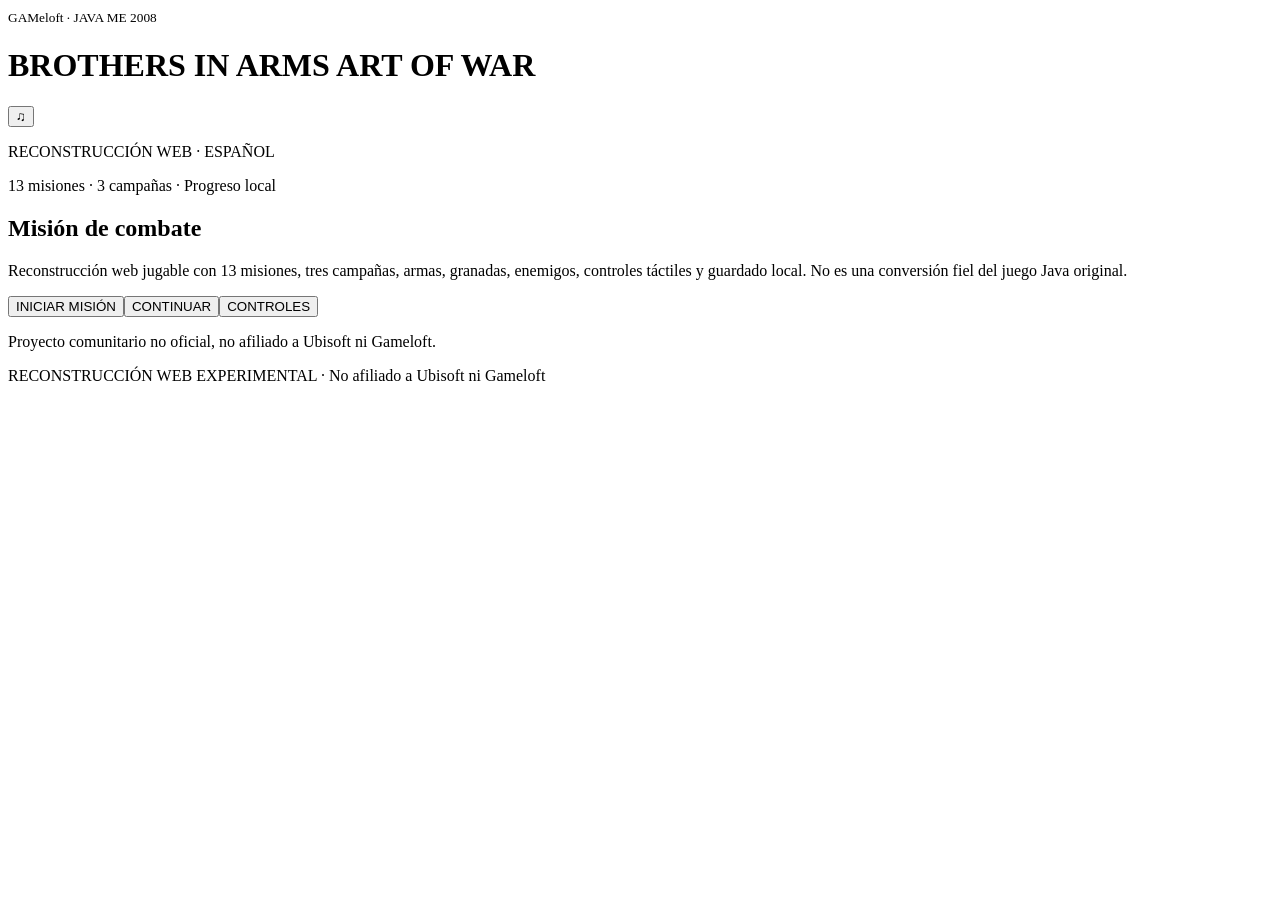
==== game/index.html @ 5413b887 "Add playable web game interface" ====
<!doctype html>
<html lang="es"><head><meta charset="utf-8"><meta name="viewport" content="width=device-width,initial-scale=1,maximum-scale=1,viewport-fit=cover,user-scalable=no"><meta name="theme-color" content="#111610"><meta name="description" content="Reconstrucción web experimental jugable de Brothers in Arms: Art of War."><title>Brothers in Arms: Art of War — Web</title><link rel="stylesheet" href="css/game.css"></head>
<body><main id="app"><header class="top"><div><small>GAMeloft · JAVA ME 2008</small><h1>BROTHERS IN ARMS <span>ART OF WAR</span></h1></div><button id="soundBtn" aria-label="Activar o desactivar sonido">♫</button></header>
<section id="menu" class="panel"><p class="eyebrow">RECONSTRUCCIÓN WEB · ESPAÑOL</p><p class="campaign-progress">13 misiones · 3 campañas · Progreso local</p><h2>Misión de combate</h2><p>Reconstrucción web jugable con 13 misiones, tres campañas, armas, granadas, enemigos, controles táctiles y guardado local. No es una conversión fiel del juego Java original.</p><div class="menu-actions"><button class="primary" id="startBtn">INICIAR MISIÓN</button><button id="continueBtn">CONTINUAR</button><button id="helpBtn">CONTROLES</button></div><div id="help" hidden><p><b>PC:</b> WASD/flechas para moverte · ratón para apuntar · clic/espacio disparar · R recargar · G granada · 1/2/3 cambiar arma · P/Esc pausa.</p><p><b>Móvil:</b> joystick izquierdo y botones de disparo, recarga, granada y arma.</p></div><p class="footnote">Proyecto comunitario no oficial, no afiliado a Ubisoft ni Gameloft.</p></section>
<section id="gameWrap" hidden><div class="hud"><div><span>OPERACIÓN</span><b id="missionName">Avance</b><small id="campaignName" class="campaign-label">CAMPAÑA</small></div><div><span>SALUD</span><b id="health">100</b></div><div><span>ARMA / MUNICIÓN</span><b id="ammo">30 / 30</b></div><div><span>OBJETIVO</span><b id="objective">Elimina a los enemigos</b></div><button id="pauseBtn">Ⅱ</button></div><div class="canvasbox"><canvas id="game" width="480" height="320" aria-label="Zona de juego"></canvas><div id="toast" class="toast" hidden></div><div id="pauseOverlay" class="overlay" hidden><div class="overlay-card"><h2>PAUSA</h2><button class="primary" id="resumeBtn">CONTINUAR</button><button id="restartBtn">REINICIAR MISIÓN</button><button id="exitBtn">SALIR AL MENÚ</button></div></div><div id="endOverlay" class="overlay" hidden><div class="overlay-card"><h2 id="endTitle">MISIÓN COMPLETADA</h2><p id="endText"></p><button class="primary" id="nextBtn">CONTINUAR</button><button id="menuBtn">MENÚ</button></div></div><div class="mobile-controls"><div id="stick" class="stick"><div id="knob" class="knob"></div></div><button id="fireBtn" class="fire">DISPARAR</button><button id="reloadBtn" class="reload">RECARGAR</button><button id="grenadeBtn" class="grenade">GRANADA <span id="grenadeCount">3</span></button><button id="weaponBtn" class="weapon">ARMA</button></div></div><div class="bottomline"><span id="statusText">Listo</span><span>GUARDADO LOCAL</span></div></section><footer>RECONSTRUCCIÓN WEB EXPERIMENTAL · No afiliado a Ubisoft ni Gameloft</footer></main><script src="js/main.js"></script></body></html>
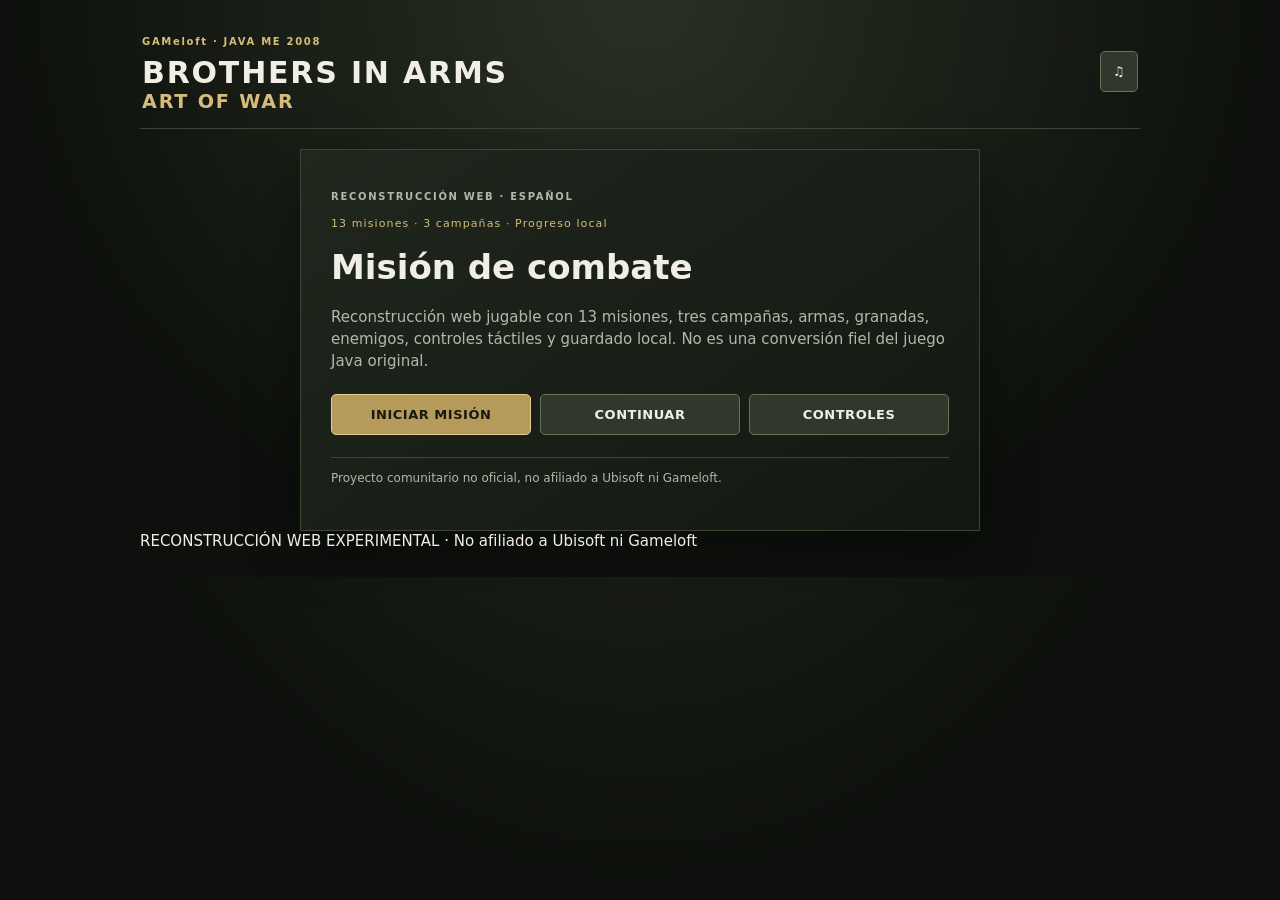
==== commit 427aad91: "Add gamepad controls help and frame limiter" ====
--- a/game/index.html
+++ b/game/index.html
@@ -1,5 +1,5 @@
 <!doctype html>
 <html lang="es"><head><meta charset="utf-8"><meta name="viewport" content="width=device-width,initial-scale=1,maximum-scale=1,viewport-fit=cover,user-scalable=no"><meta name="theme-color" content="#111610"><meta name="description" content="Reconstrucción web experimental jugable de Brothers in Arms: Art of War."><title>Brothers in Arms: Art of War — Web</title><link rel="stylesheet" href="css/game.css"></head>
 <body><main id="app"><header class="top"><div><small>GAMeloft · JAVA ME 2008</small><h1>BROTHERS IN ARMS <span>ART OF WAR</span></h1></div><button id="soundBtn" aria-label="Activar o desactivar sonido">♫</button></header>
-<section id="menu" class="panel"><p class="eyebrow">RECONSTRUCCIÓN WEB · ESPAÑOL</p><p class="campaign-progress">13 misiones · 3 campañas · Progreso local</p><h2>Misión de combate</h2><p>Reconstrucción web jugable con 13 misiones, tres campañas, armas, granadas, enemigos, controles táctiles y guardado local. No es una conversión fiel del juego Java original.</p><div class="menu-actions"><button class="primary" id="startBtn">INICIAR MISIÓN</button><button id="continueBtn">CONTINUAR</button><button id="helpBtn">CONTROLES</button></div><div id="help" hidden><p><b>PC:</b> WASD/flechas para moverte · ratón para apuntar · clic/espacio disparar · R recargar · G granada · 1/2/3 cambiar arma · P/Esc pausa.</p><p><b>Móvil:</b> joystick izquierdo y botones de disparo, recarga, granada y arma.</p></div><p class="footnote">Proyecto comunitario no oficial, no afiliado a Ubisoft ni Gameloft.</p></section>
-<section id="gameWrap" hidden><div class="hud"><div><span>OPERACIÓN</span><b id="missionName">Avance</b><small id="campaignName" class="campaign-label">CAMPAÑA</small></div><div><span>SALUD</span><b id="health">100</b></div><div><span>ARMA / MUNICIÓN</span><b id="ammo">30 / 30</b></div><div><span>OBJETIVO</span><b id="objective">Elimina a los enemigos</b></div><button id="pauseBtn">Ⅱ</button></div><div class="canvasbox"><canvas id="game" width="480" height="320" aria-label="Zona de juego"></canvas><div id="toast" class="toast" hidden></div><div id="pauseOverlay" class="overlay" hidden><div class="overlay-card"><h2>PAUSA</h2><button class="primary" id="resumeBtn">CONTINUAR</button><button id="restartBtn">REINICIAR MISIÓN</button><button id="exitBtn">SALIR AL MENÚ</button></div></div><div id="endOverlay" class="overlay" hidden><div class="overlay-card"><h2 id="endTitle">MISIÓN COMPLETADA</h2><p id="endText"></p><button class="primary" id="nextBtn">CONTINUAR</button><button id="menuBtn">MENÚ</button></div></div><div class="mobile-controls"><div id="stick" class="stick"><div id="knob" class="knob"></div></div><button id="fireBtn" class="fire">DISPARAR</button><button id="reloadBtn" class="reload">RECARGAR</button><button id="grenadeBtn" class="grenade">GRANADA <span id="grenadeCount">3</span></button><button id="weaponBtn" class="weapon">ARMA</button></div></div><div class="bottomline"><span id="statusText">Listo</span><span>GUARDADO LOCAL</span></div></section><footer>RECONSTRUCCIÓN WEB EXPERIMENTAL · No afiliado a Ubisoft ni Gameloft</footer></main><script src="js/main.js"></script></body></html>+<section id="menu" class="panel"><p class="eyebrow">RECONSTRUCCIÓN WEB · ESPAÑOL</p><p class="campaign-progress">13 misiones · 3 campañas · Progreso local</p><h2>Misión de combate</h2><p>Reconstrucción web jugable con 13 misiones, tres campañas, armas, granadas, enemigos, controles táctiles y guardado local. No es una conversión fiel del juego Java original.</p><div class="menu-actions"><button class="primary" id="startBtn">INICIAR MISIÓN</button><button id="continueBtn">CONTINUAR</button><button id="helpBtn">CONTROLES</button></div><div id="help" hidden><p><b>PC:</b> WASD/flechas para moverte · ratón para apuntar · clic/espacio disparar · R recargar · G granada · 1/2/3 cambiar arma · P/Esc pausa.</p><p><b>Móvil:</b> joystick izquierdo y botones de disparo, recarga, granada y arma.</p><p><b>Mando:</b> stick izquierdo o cruceta para moverte · stick derecho para apuntar · A disparar · B granada · X recargar · Y cambiar arma · LB/RB cambiar arma · Start pausar.</p><p id="controllerHelp" class="controller-help">Conecta un mando compatible antes o durante la partida.</p></div><p class="footnote">Proyecto comunitario no oficial, no afiliado a Ubisoft ni Gameloft.</p></section>
+<section id="gameWrap" hidden><div class="hud"><div><span>OPERACIÓN</span><b id="missionName">Avance</b><small id="campaignName" class="campaign-label">CAMPAÑA</small></div><div><span>SALUD</span><b id="health">100</b></div><div><span>ARMA / MUNICIÓN</span><b id="ammo">30 / 30</b></div><div><span>OBJETIVO</span><b id="objective">Elimina a los enemigos</b></div><button id="pauseBtn">Ⅱ</button></div><div class="canvasbox"><canvas id="game" width="480" height="320" aria-label="Zona de juego"></canvas><div id="toast" class="toast" hidden></div><div id="pauseOverlay" class="overlay" hidden><div class="overlay-card"><h2>PAUSA</h2><button class="primary" id="resumeBtn">CONTINUAR</button><button id="restartBtn">REINICIAR MISIÓN</button><button id="exitBtn">SALIR AL MENÚ</button></div></div><div id="endOverlay" class="overlay" hidden><div class="overlay-card"><h2 id="endTitle">MISIÓN COMPLETADA</h2><p id="endText"></p><button class="primary" id="nextBtn">CONTINUAR</button><button id="menuBtn">MENÚ</button></div></div><div class="mobile-controls"><div id="stick" class="stick"><div id="knob" class="knob"></div></div><button id="fireBtn" class="fire">DISPARAR</button><button id="reloadBtn" class="reload">RECARGAR</button><button id="grenadeBtn" class="grenade">GRANADA <span id="grenadeCount">3</span></button><button id="weaponBtn" class="weapon">ARMA</button></div></div><div class="bottomline"><span id="statusText">Listo</span><span>GUARDADO LOCAL</span></div></section><footer>RECONSTRUCCIÓN WEB EXPERIMENTAL · No afiliado a Ubisoft ni Gameloft</footer></main><script src="js/fps-gamepad.js"></script><script src="js/main.js"></script></body></html>
--- a/game/css/game.css
+++ b/game/css/game.css
@@ -0,0 +1 @@
+:root{color-scheme:dark;--bg:#111610;--panel:#1b2119;--line:#3b4635;--gold:#d5bc7c;--text:#f0eee5;--muted:#b3b8aa}*{box-sizing:border-box}html,body{margin:0;min-height:100%;background:radial-gradient(ellipse at top,#293023,#0d100c 70%);color:var(--text);font:15px/1.45 system-ui,-apple-system,sans-serif}body{padding:clamp(8px,2vw,24px)}button{font:700 13px system-ui;letter-spacing:.04em;color:var(--text);background:#30382b;border:1px solid #68725b;border-radius:5px;padding:12px;cursor:pointer;touch-action:manipulation}button:active{filter:brightness(1.25)}button.primary{background:#b59a5b;color:#171910;border-color:#e0cb93}#app{width:min(100%,1000px);margin:auto}.top{display:flex;align-items:center;justify-content:space-between;border-bottom:1px solid var(--line);padding:6px 2px 16px;margin-bottom:20px}.top small,.eyebrow{color:var(--gold);letter-spacing:.17em;font-size:10px;font-weight:800}.top h1{font-size:clamp(18px,4vw,30px);line-height:1.05;letter-spacing:.06em;margin:5px 0 0}.top h1 span{display:block;font-size:.64em;color:var(--gold);margin-top:4px}.panel{max-width:680px;margin:auto;background:linear-gradient(145deg,#20271d,#131711);border:1px solid var(--line);padding:clamp(16px,4vw,30px);box-shadow:0 18px 50px #0006}.panel h2{font-size:clamp(22px,4vw,34px);margin:5px 0 8px}.panel p{color:var(--muted)}.menu-actions{display:flex;gap:9px;flex-wrap:wrap;margin:22px 0}.menu-actions button{flex:1;min-width:130px}.footnote{font-size:12px;border-top:1px solid var(--line);padding-top:12px}.campaign-progress{font-size:11px!important;letter-spacing:.1em;color:var(--gold)!important}.hud{display:grid;grid-template-columns:1fr auto auto 1.6fr auto;align-items:center;gap:12px;padding:10px;background:#20271e;border:1px solid var(--line);border-bottom:0}.hud div{min-width:0}.hud span{display:block;font-size:9px;color:var(--gold);letter-spacing:.1em;font-weight:800}.hud b{font-size:12px;white-space:nowrap}.campaign-label{display:block;font-size:9px;color:#a5ad98}.canvasbox{position:relative;background:#151b13;border:1px solid var(--line);overflow:hidden;touch-action:none}.canvasbox canvas{display:block;width:100%;height:auto;aspect-ratio:3/2;image-rendering:pixelated}.bottomline{display:flex;justify-content:space-between;gap:12px;color:var(--muted);font-size:10px;padding:10px 2px}.overlay{position:absolute;inset:0;background:#090c09d9;display:grid;place-items:center;padding:16px}.overlay-card{width:min(100%,320px);padding:24px;background:#1b2119;border:1px solid #667257;text-align:center}.overlay-card button{display:block;width:100%;margin-top:10px}.toast{position:absolute;top:12px;left:50%;transform:translateX(-50%);background:#171d16ef;border:1px solid var(--gold);padding:8px 12px;font-size:12px}.mobile-controls{display:none;position:absolute;inset:auto 0 0;justify-content:space-between;align-items:end;padding:12px;pointer-events:none;gap:8px}.stick{width:100px;height:100px;border-radius:50%;border:2px solid #e7e6d766;background:#151b1399;position:relative;pointer-events:auto;touch-action:none;flex-shrink:0}.knob{width:42px;height:42px;border-radius:50%;position:absolute;left:27px;top:27px;background:#c7c9b9aa;border:1px solid #fff9}.fire,.reload{pointer-events:auto;border-radius:50%;height:66px;width:66px;padding:5px;background:#6c3028dd;border-color:#d99a82;font-size:10px}.reload{height:52px;width:52px;background:#454c37dd;position:absolute;right:18px;bottom:86px}.grenade,.weapon{pointer-events:auto;position:absolute;right:82px;bottom:10px;width:60px;height:48px;padding:4px;background:#51563bdd;font-size:9px}.weapon{right:148px;background:#343d31dd}.grenade span{display:block;color:#f3dca0}@media(pointer:coarse){.mobile-controls{display:flex}.canvasbox canvas{min-height:280px;max-height:calc(100dvh - 180px);object-fit:contain}.hud{grid-template-columns:1fr auto auto auto;gap:7px}.hud div:nth-child(4){grid-column:1/4;grid-row:2}.hud button{grid-column:4;grid-row:1}.bottomline{font-size:9px}}@media(max-width:520px){body{padding:8px}.top{margin-bottom:10px}.hud{padding:7px}.hud b{font-size:10px}.panel{padding:14px}}[hidden]{display:none!important}@media(pointer:fine){.grenade,.weapon{display:none}}
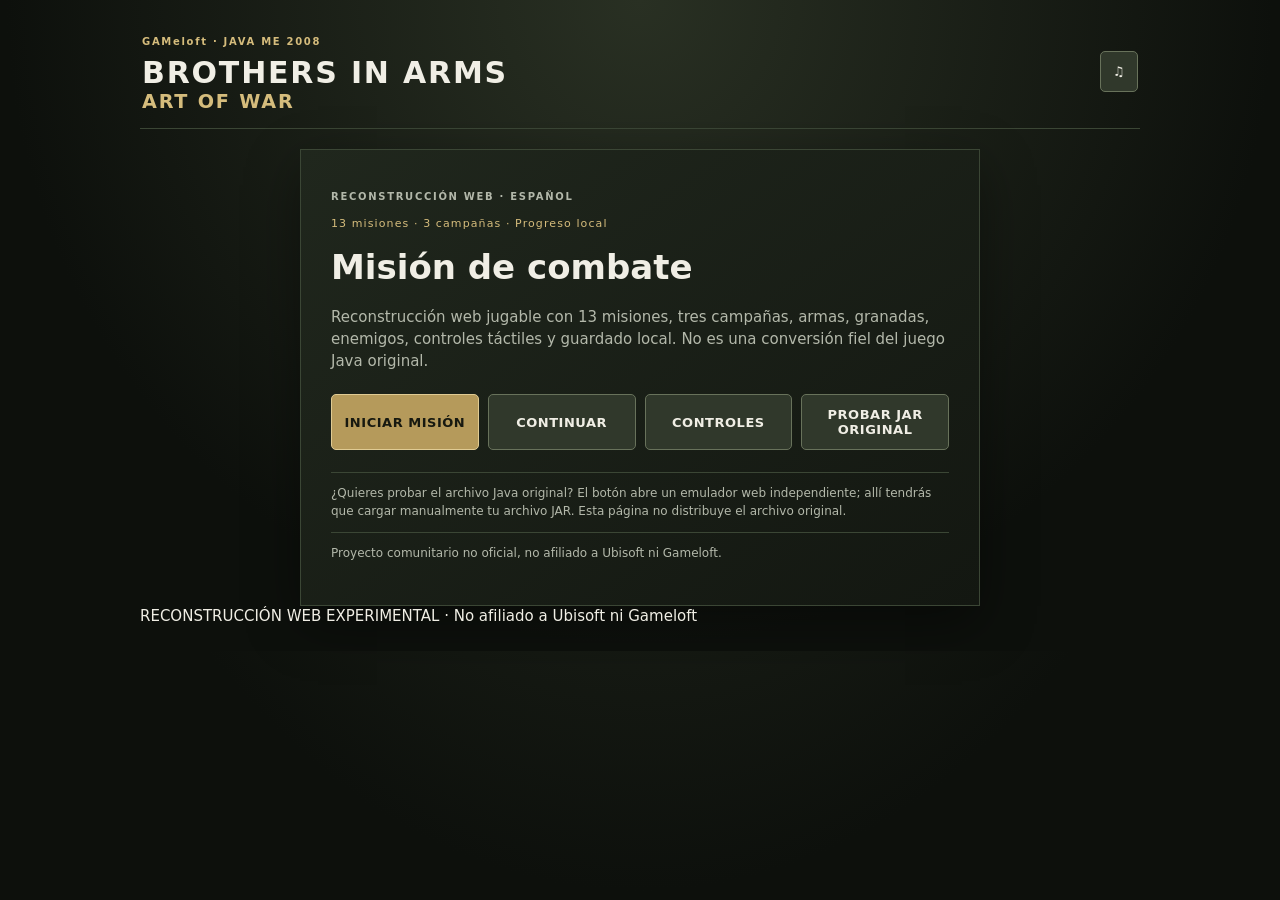
==== commit fd2da831: "Add original Java ME emulator option" ====
--- a/game/index.html
+++ b/game/index.html
@@ -1,5 +1,5 @@
 <!doctype html>
 <html lang="es"><head><meta charset="utf-8"><meta name="viewport" content="width=device-width,initial-scale=1,maximum-scale=1,viewport-fit=cover,user-scalable=no"><meta name="theme-color" content="#111610"><meta name="description" content="Reconstrucción web experimental jugable de Brothers in Arms: Art of War."><title>Brothers in Arms: Art of War — Web</title><link rel="stylesheet" href="css/game.css"></head>
 <body><main id="app"><header class="top"><div><small>GAMeloft · JAVA ME 2008</small><h1>BROTHERS IN ARMS <span>ART OF WAR</span></h1></div><button id="soundBtn" aria-label="Activar o desactivar sonido">♫</button></header>
-<section id="menu" class="panel"><p class="eyebrow">RECONSTRUCCIÓN WEB · ESPAÑOL</p><p class="campaign-progress">13 misiones · 3 campañas · Progreso local</p><h2>Misión de combate</h2><p>Reconstrucción web jugable con 13 misiones, tres campañas, armas, granadas, enemigos, controles táctiles y guardado local. No es una conversión fiel del juego Java original.</p><div class="menu-actions"><button class="primary" id="startBtn">INICIAR MISIÓN</button><button id="continueBtn">CONTINUAR</button><button id="helpBtn">CONTROLES</button></div><div id="help" hidden><p><b>PC:</b> WASD/flechas para moverte · ratón para apuntar · clic/espacio disparar · R recargar · G granada · 1/2/3 cambiar arma · P/Esc pausa.</p><p><b>Móvil:</b> joystick izquierdo y botones de disparo, recarga, granada y arma.</p><p><b>Mando:</b> stick izquierdo o cruceta para moverte · stick derecho para apuntar · A disparar · B granada · X recargar · Y cambiar arma · LB/RB cambiar arma · Start pausar.</p><p id="controllerHelp" class="controller-help">Conecta un mando compatible antes o durante la partida.</p></div><p class="footnote">Proyecto comunitario no oficial, no afiliado a Ubisoft ni Gameloft.</p></section>
+<section id="menu" class="panel"><p class="eyebrow">RECONSTRUCCIÓN WEB · ESPAÑOL</p><p class="campaign-progress">13 misiones · 3 campañas · Progreso local</p><h2>Misión de combate</h2><p>Reconstrucción web jugable con 13 misiones, tres campañas, armas, granadas, enemigos, controles táctiles y guardado local. No es una conversión fiel del juego Java original.</p><div class="menu-actions"><button class="primary" id="startBtn">INICIAR MISIÓN</button><button id="continueBtn">CONTINUAR</button><button id="helpBtn">CONTROLES</button><button id="originalBtn">PROBAR JAR ORIGINAL</button></div><div id="help" hidden><p><b>PC:</b> WASD/flechas para moverte · ratón para apuntar · clic/espacio disparar · R recargar · G granada · 1/2/3 cambiar arma · P/Esc pausa.</p><p><b>Móvil:</b> joystick izquierdo y botones de disparo, recarga, granada y arma.</p><p><b>Mando:</b> stick izquierdo o cruceta para moverte · stick derecho para apuntar · A disparar · B granada · X recargar · Y cambiar arma · LB/RB cambiar arma · Start pausar.</p><p id="controllerHelp" class="controller-help">Conecta un mando compatible antes o durante la partida.</p></div><p class="footnote">¿Quieres probar el archivo Java original? El botón abre un emulador web independiente; allí tendrás que cargar manualmente tu archivo JAR. Esta página no distribuye el archivo original.</p><p class="footnote">Proyecto comunitario no oficial, no afiliado a Ubisoft ni Gameloft.</p></section>
 <section id="gameWrap" hidden><div class="hud"><div><span>OPERACIÓN</span><b id="missionName">Avance</b><small id="campaignName" class="campaign-label">CAMPAÑA</small></div><div><span>SALUD</span><b id="health">100</b></div><div><span>ARMA / MUNICIÓN</span><b id="ammo">30 / 30</b></div><div><span>OBJETIVO</span><b id="objective">Elimina a los enemigos</b></div><button id="pauseBtn">Ⅱ</button></div><div class="canvasbox"><canvas id="game" width="480" height="320" aria-label="Zona de juego"></canvas><div id="toast" class="toast" hidden></div><div id="pauseOverlay" class="overlay" hidden><div class="overlay-card"><h2>PAUSA</h2><button class="primary" id="resumeBtn">CONTINUAR</button><button id="restartBtn">REINICIAR MISIÓN</button><button id="exitBtn">SALIR AL MENÚ</button></div></div><div id="endOverlay" class="overlay" hidden><div class="overlay-card"><h2 id="endTitle">MISIÓN COMPLETADA</h2><p id="endText"></p><button class="primary" id="nextBtn">CONTINUAR</button><button id="menuBtn">MENÚ</button></div></div><div class="mobile-controls"><div id="stick" class="stick"><div id="knob" class="knob"></div></div><button id="fireBtn" class="fire">DISPARAR</button><button id="reloadBtn" class="reload">RECARGAR</button><button id="grenadeBtn" class="grenade">GRANADA <span id="grenadeCount">3</span></button><button id="weaponBtn" class="weapon">ARMA</button></div></div><div class="bottomline"><span id="statusText">Listo</span><span>GUARDADO LOCAL</span></div></section><footer>RECONSTRUCCIÓN WEB EXPERIMENTAL · No afiliado a Ubisoft ni Gameloft</footer></main><script src="js/fps-gamepad.js"></script><script src="js/main.js"></script></body></html>
